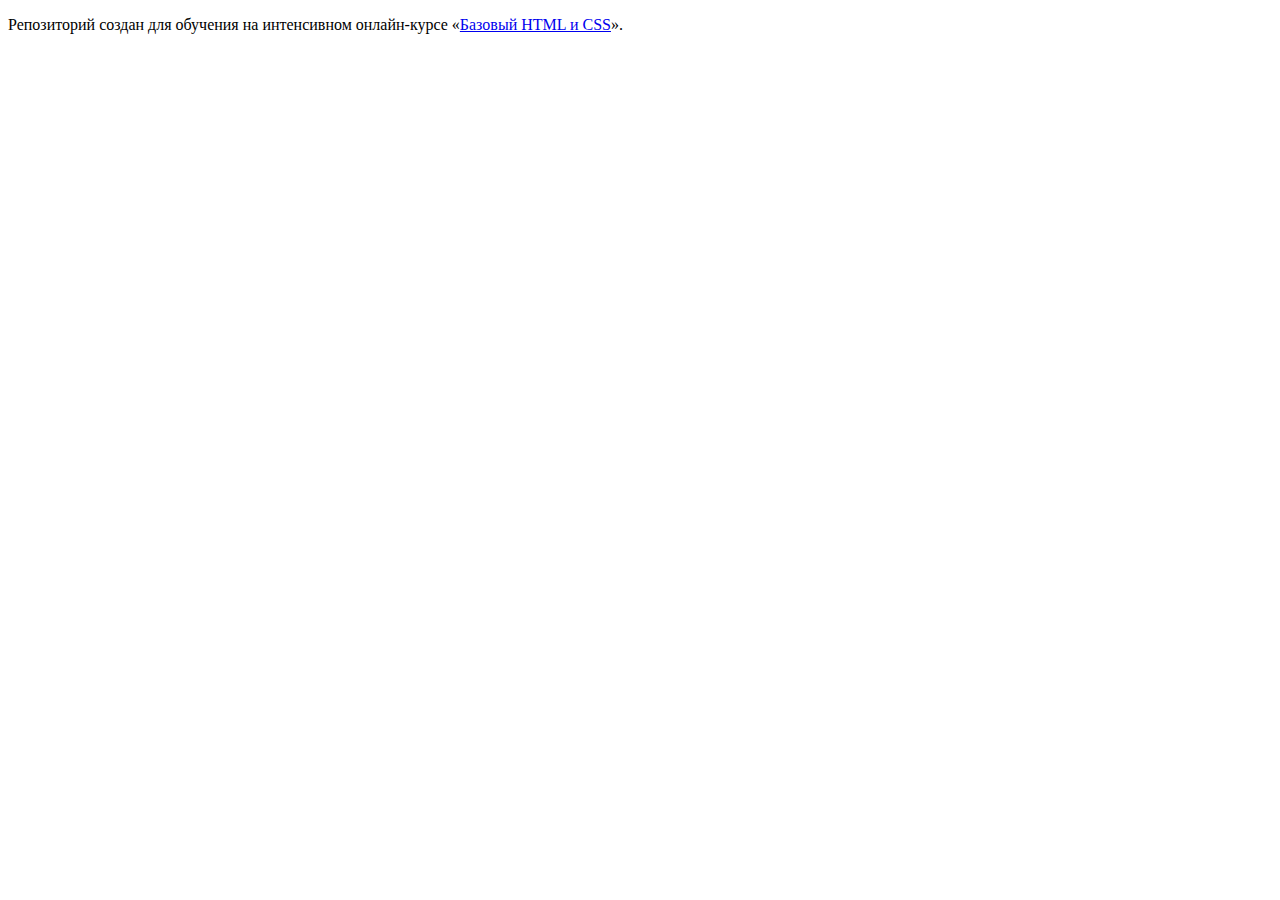
==== index.html @ c860d432 ":hatching_chick:" ====
<!DOCTYPE html>
<html lang="ru">
  <head>
    <meta charset="utf-8">
    <title>HTML Academy: Барбершоп</title>
  </head>
  <body>

    <p>Репозиторий создан для обучения на интенсивном онлайн‑курсе «<a href="https://htmlacademy.ru/intensive/htmlcss">Базовый HTML и CSS</a>».</p>

  </body>
</html>
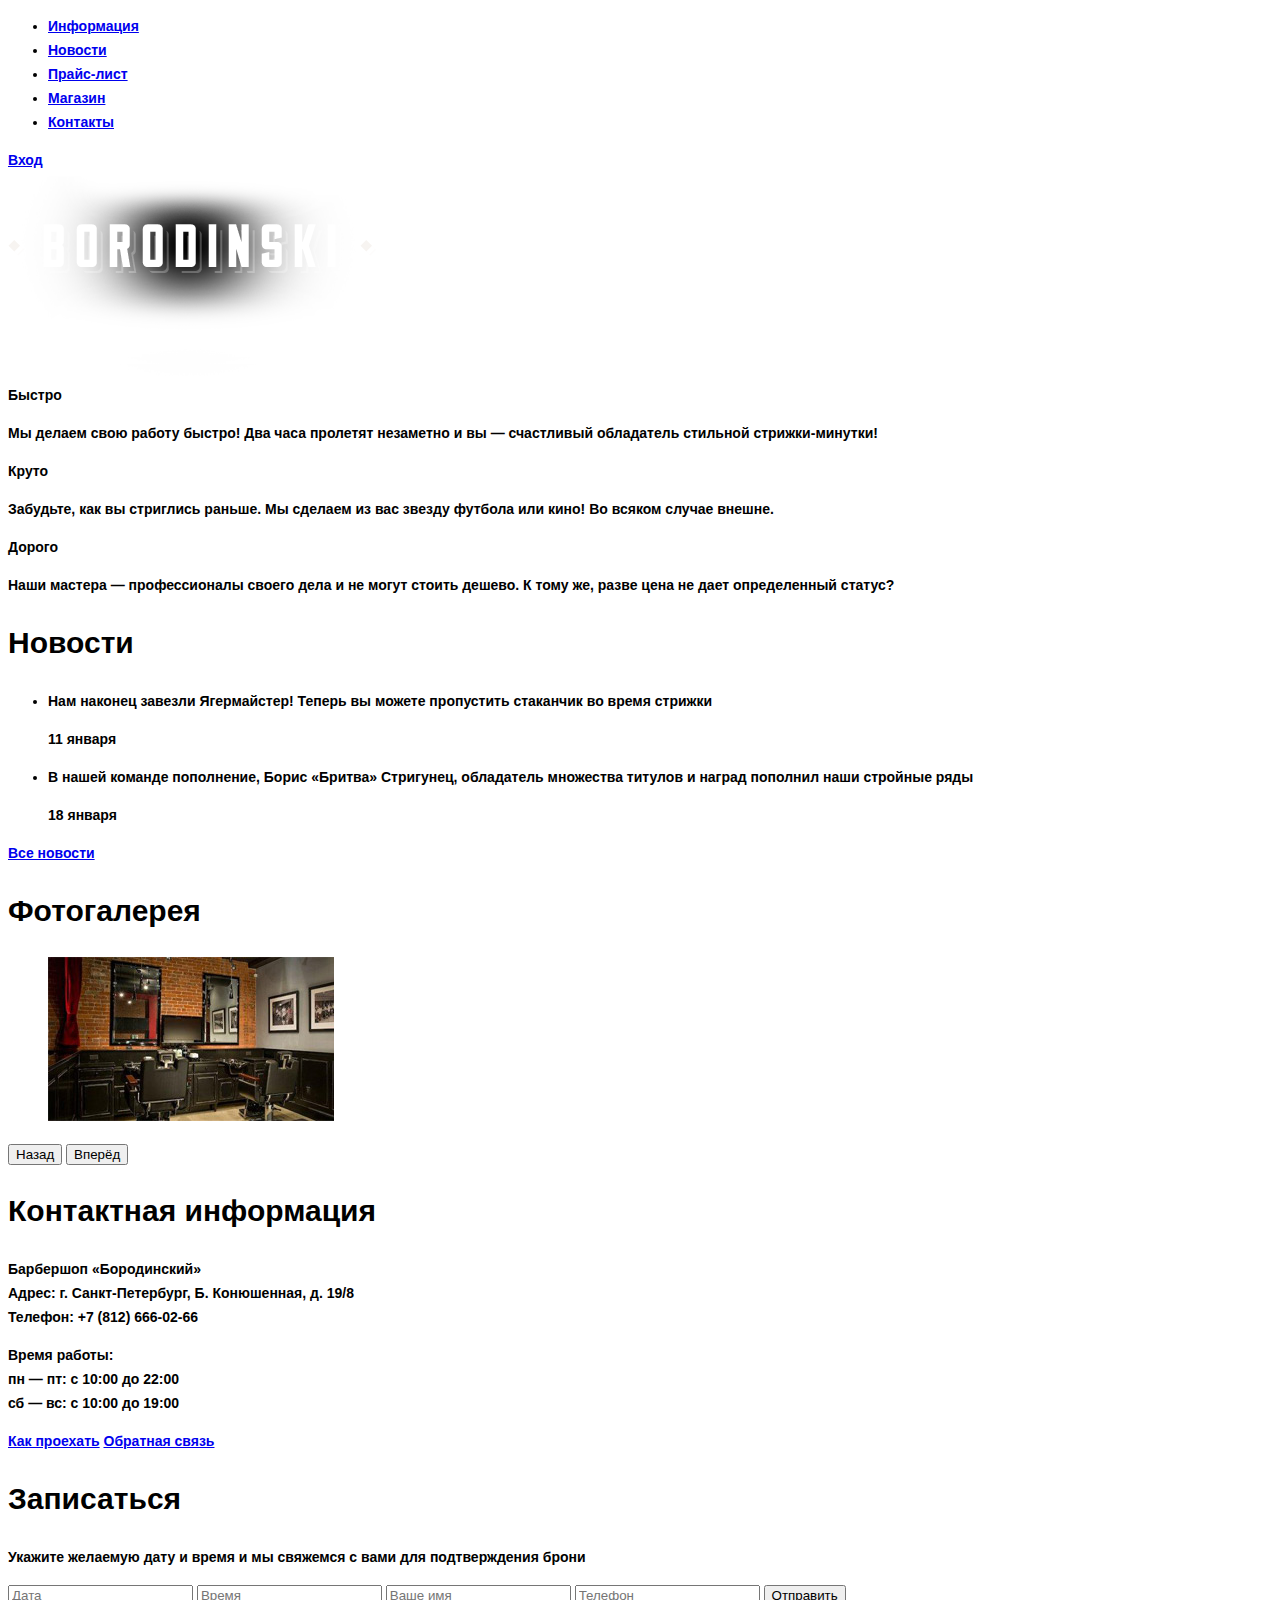
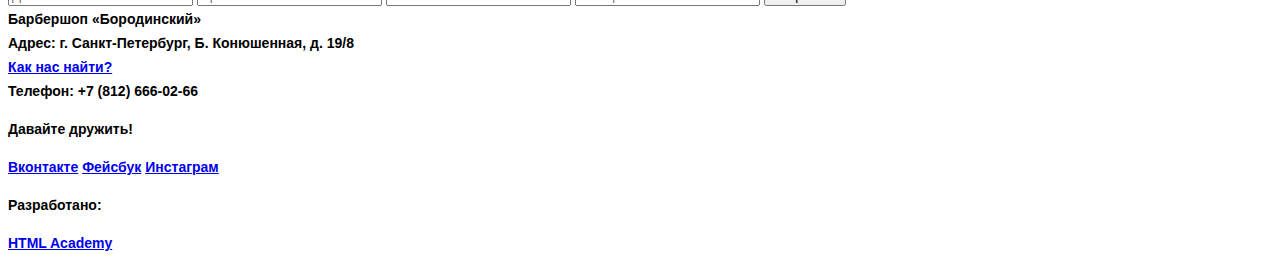
==== commit 776e6513: "картинки, css" ====
--- a/index.html
+++ b/index.html
@@ -2,11 +2,128 @@
 <html lang="ru">
   <head>
     <meta charset="utf-8">
-    <title>HTML Academy: Барбершоп</title>
+    <title>Барбершоп «Бородинский»</title>
+    <link rel="stylesheet" href="css/style.css">
   </head>
   <body>
-
-    <p>Репозиторий создан для обучения на интенсивном онлайн‑курсе «<a href="https://htmlacademy.ru/intensive/htmlcss">Базовый HTML и CSS</a>».</p>
-
+    <header class="main-header">
+      <div class="container">
+        <nav class="main-navigation">
+          <ul>
+            <li>
+              <a href="#">Информация</a>
+            </li>
+            <li>
+              <a href="#">Новости</a>
+            </li>
+            <li>
+              <a href="#">Прайс-лист</a>
+            </li>
+            <li>
+              <a href="#">Магазин</a>
+            </li>
+            <li>
+              <a href="#">Контакты</a>
+            </li>
+          </ul>
+        </nav>
+        <div class="user-block">
+          <a class="login" href="#">Вход</a>
+        </div>
+      </div>
+    </header>
+    <main class="container">
+      <div class="index-logo">
+        <img src="img/main-logo.png" width="368" height="204" alt="Барбершоп «Бородинский»">
+      </div>
+      <section class="features">
+        <div class="features-item">
+          <b class="features-name">Быстро</b>
+          <p>Мы делаем свою работу быстро! Два часа пролетят незаметно и вы — счастливый обладатель стильной стрижки-минутки!</p>
+        </div>
+        <div class="features-item">
+          <b class="features-name">Круто</b>
+          <p>Забудьте, как вы стриглись раньше. Мы сделаем из вас звезду футбола или кино! Во всяком случае внешне.</p>
+        </div>
+        <div class="features-item">
+          <b class="features-name">Дорого</b>
+          <p>Наши мастера — профессионалы своего дела и не могут стоить дешево. К тому же, разве цена не дает определенный статус?</p>
+        </div>
+      </section>
+      <div class="index-content">
+        <div class="index-content-left">
+          <h2 class="index-content-title">Новости</h2>
+          <ul class="news-preview">
+            <li>
+              <p>Нам наконец завезли Ягермайстер! Теперь вы можете пропустить стаканчик во время стрижки</p>
+              <time datetime="2016-01-11">11 января</time>
+            </li>
+            <li>
+              <p>В нашей команде пополнение, Борис «Бритва» Стригунец, обладатель множества титулов и наград пополнил наши стройные ряды</p>
+              <time datetime="2016-01-18">18 января</time>
+            </li>
+          </ul>
+          <a class="btn" href="#">Все новости</a>
+        </div>
+        <div class="index-content-right">
+          <h2 class="index-content-title">Фотогалерея</h2>
+          <div class="gallery">
+            <figure class="gallery-content">
+              <img src="img/photo-1.jpg" width="286" height="164" alt="">
+            </figure>
+            <button class="btn gallery-prev">Назад</button>
+            <button class="btn gallery-next">Вперёд</button>
+          </div>
+        </div>
+      </div>
+      <div class="index-content">
+        <div class="index-content-left">
+          <h2 class="index-content-title">Контактная информация</h2>
+          <p>
+            Барбершоп «Бородинский»<br>
+            Адрес: г. Санкт-Петербург, Б. Конюшенная, д. 19/8<br>
+            Телефон: +7 (812) 666-02-66
+          </p>
+          <p>
+            Время работы:<br>
+            пн — пт: с 10:00 до 22:00<br>
+            сб — вс: с 10:00 до 19:00
+          </p>
+          <a class="btn" href="#">Как проехать</a>
+          <a class="btn" href="#">Обратная связь</a>
+        </div>
+        <div class="index-content-right">
+          <h2 class="index-content-title">Записаться</h2>
+          <p>Укажите желаемую дату и время и мы свяжемся с вами для подтверждения брони</p>
+          <form class="appointment-form" action="https://echo.htmlacademy.ru" method="post">
+            <input type="text" name="date" value="" placeholder="Дата">
+            <input type="text" name="time" value="" placeholder="Время">
+            <input type="text" name="name" value="" placeholder="Ваше имя">
+            <input type="tel" name="phone" value="" placeholder="Телефон">
+            <button class="btn" type="submit">Отправить</button>
+          </form>
+        </div>
+      </div>
+    </main>
+    <footer class="main-footer">
+      <div class="container">
+        <section class="footer-contacts">
+          Барбершоп «Бородинский»<br>
+          Адрес: г. Санкт-Петербург, Б. Конюшенная, д. 19/8<br>
+          <a href="#">Как нас найти?</a><br>
+          Телефон: +7 (812) 666-02-66
+        </section>
+        <section class="footer-social">
+          <p>Давайте дружить!</p>
+          <a class="social-btn social-btn-vk" href="#">Вконтакте</a>
+          <a class="social-btn social-btn-fb" href="#">Фейсбук</a>
+          <a class="social-btn social-btn-inst" href="#">Инстаграм</a>
+        </section>
+        <section class="footer-copyright">
+          <p>Разработано:</p>
+          <a class="btn" href="https://htmlacademy.ru">HTML Academy</a>
+        </section>
+      </div>
+    </footer>
   </body>
 </html>
--- a/css/style.css
+++ b/css/style.css
@@ -0,0 +1,9 @@
+body {
+  font: bold 14px/24px "PT Sans Narrow", sans-serif;
+  color: #000000;
+}
+
+h2 {
+  font: bold 30px/42px "PT Sans Narrow", sans-serif;
+  color: #000000;
+}
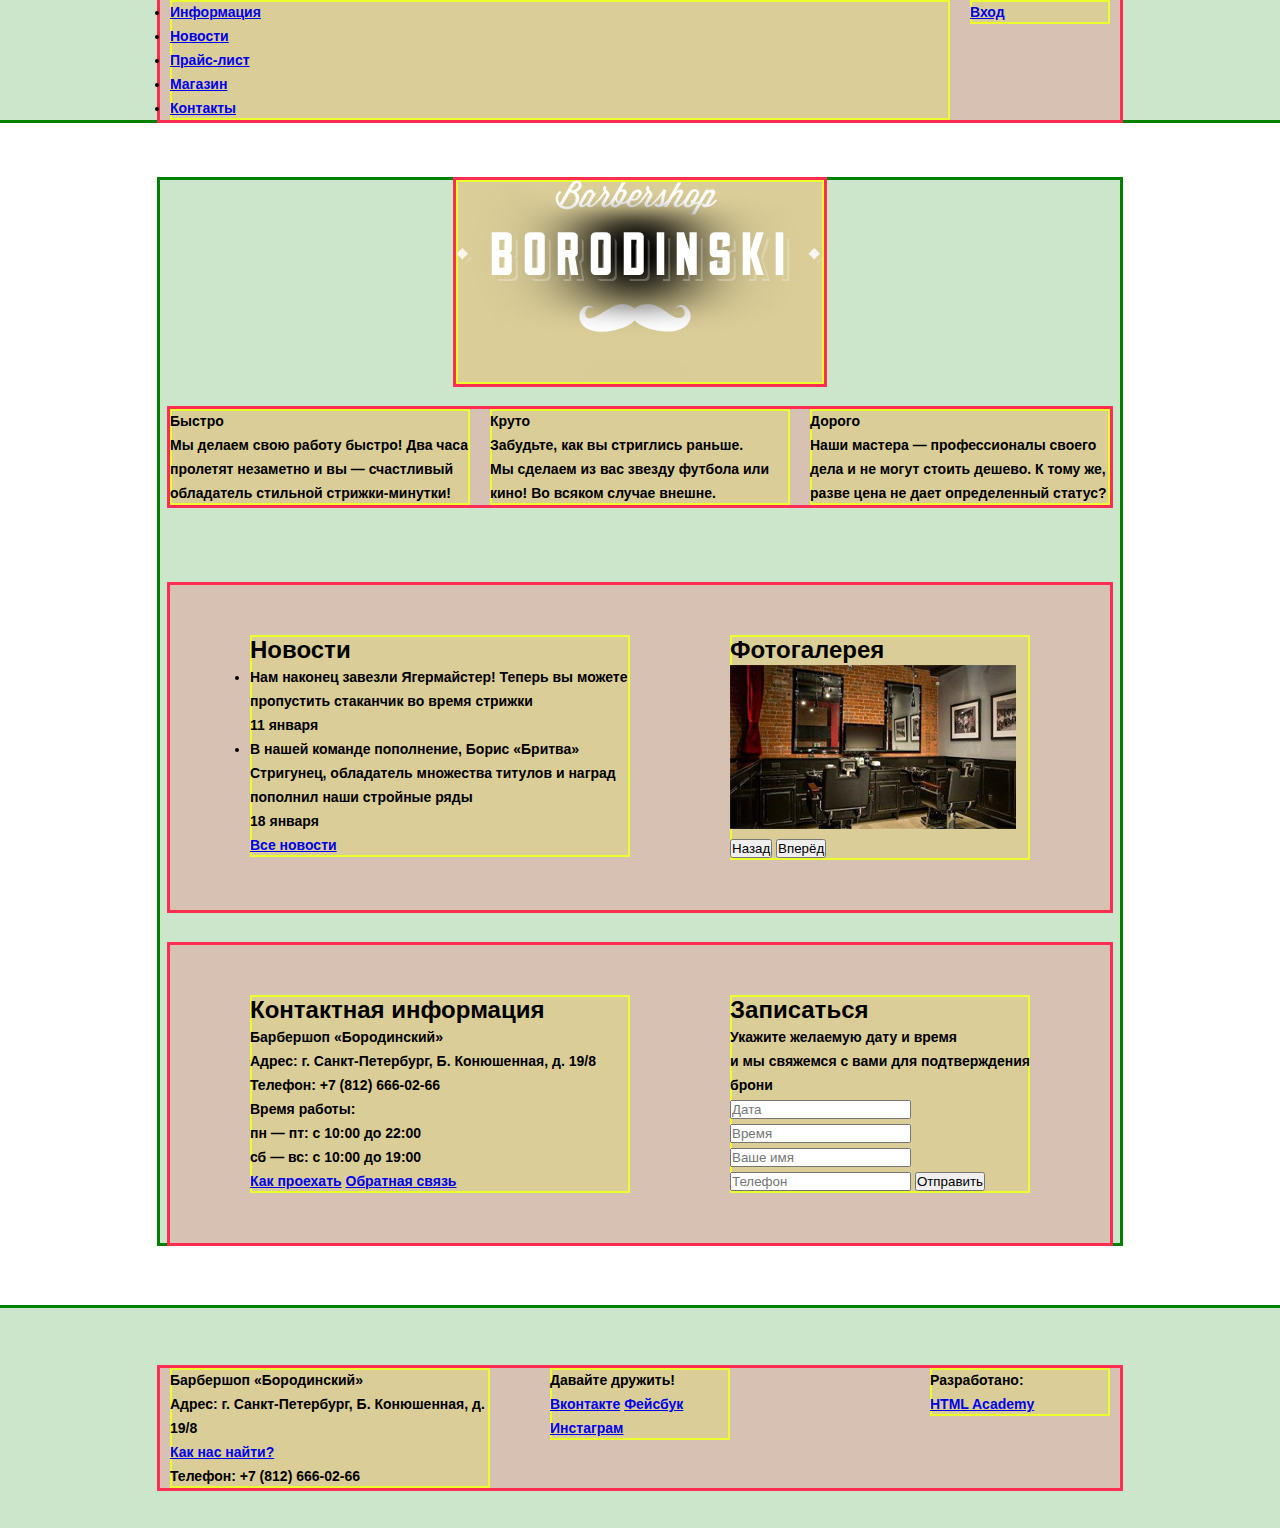
==== commit e36af1e9: "сетка" ====
--- a/index.html
+++ b/index.html
@@ -7,7 +7,7 @@
   </head>
   <body>
     <header class="main-header">
-      <div class="container">
+      <div class="container clearfix">
         <nav class="main-navigation">
           <ul>
             <li>
@@ -36,7 +36,7 @@
       <div class="index-logo">
         <img src="img/main-logo.png" width="368" height="204" alt="Барбершоп «Бородинский»">
       </div>
-      <section class="features">
+      <section class="features clearfix">
         <div class="features-item">
           <b class="features-name">Быстро</b>
           <p>Мы делаем свою работу быстро! Два часа пролетят незаметно и вы — счастливый обладатель стильной стрижки-минутки!</p>
@@ -50,7 +50,7 @@
           <p>Наши мастера — профессионалы своего дела и не могут стоить дешево. К тому же, разве цена не дает определенный статус?</p>
         </div>
       </section>
-      <div class="index-content">
+      <div class="index-content clearfix">
         <div class="index-content-left">
           <h2 class="index-content-title">Новости</h2>
           <ul class="news-preview">
@@ -76,7 +76,7 @@
           </div>
         </div>
       </div>
-      <div class="index-content">
+      <div class="index-content clearfix">
         <div class="index-content-left">
           <h2 class="index-content-title">Контактная информация</h2>
           <p>
@@ -106,7 +106,7 @@
       </div>
     </main>
     <footer class="main-footer">
-      <div class="container">
+      <div class="container clearfix">
         <section class="footer-contacts">
           Барбершоп «Бородинский»<br>
           Адрес: г. Санкт-Петербург, Б. Конюшенная, д. 19/8<br>
--- a/css/style.css
+++ b/css/style.css
@@ -1,9 +1,199 @@
+* {
+  margin: 0;
+  padding: 0;
+}
+
 body {
-  font: bold 14px/24px "PT Sans Narrow", sans-serif;
+  font: bold 14px/24px "PT Sans Narrow", Verdana, sans-serif;
+  color: #000000;
+}
+
+h1 {
+  margin-bottom: 25px;
+  font: bold 30px/42px "PT Sans Narrow", Arial, sans-serif;
   color: #000000;
 }
 
 h2 {
-  font: bold 30px/42px "PT Sans Narrow", sans-serif;
+  font: bold 24px/30px "PT Sans Narrow", Arial, sans-serif;
   color: #000000;
 }
+
+.clearfix::after {
+  content: "";
+  display: table;
+  clear: both;
+}
+
+.main-header {
+  margin-bottom: 60px;
+}
+
+.container {
+  width: 940px;
+  margin: 0 auto;
+  padding: 0 10px;
+}
+
+.main-navigation {
+  float: left;
+  width: 780px;
+}
+
+.user-block {
+  float: right;
+  width: 140px;
+}
+
+.index-logo {
+  width: 368px;
+  height: 204px;
+  margin-left: auto;
+  margin-right: auto;
+  margin-bottom: 25px;
+}
+
+.features {
+  margin-bottom: 80px;
+}
+
+.features-item {
+  float: left;
+  width: 300px;
+  margin-right: 20px;
+}
+
+.features-item:last-child {
+  margin-right: 0;
+}
+
+.index-content {
+  padding: 50px 80px;
+  margin-bottom: 35px;
+}
+
+.index-content-left {
+  float: left;
+  width: 380px;
+}
+
+.index-content-right {
+  float: right;
+  width: 300px;
+}
+
+.custom-main {
+  padding-top: 55px;
+  padding-bottom: 49px;
+}
+
+.breadcrumbs {
+  margin-bottom: 55px;
+}
+
+.catalog-filter {
+  float: left;
+  width: 220px;
+}
+
+.filter-group {
+  margin-bottom: 50px;
+}
+
+.filter-group legend {
+  margin-bottom: 30px;
+}
+
+.catalog {
+  float: right;
+  width: 700px;
+}
+
+.catalog-table {
+  font-size: 0;
+  margin-bottom: 45px;
+}
+
+.catalog-item {
+  display: inline-block;
+  width: 220px;
+  height: 286px;
+  margin-right: 20px;
+  font-size: 14px;
+  vertical-align: top;
+}
+
+.catalog-item:nth-child(3n) {
+  margin-right: 0;
+}
+
+.catalog-item img {
+  width: 220px;
+  height: 165px;
+  /*margin-bottom: 14px;*/
+}
+
+.item-content {
+  padding: 17px;
+  padding-top: 12px;
+}
+
+/*.item-title {
+  margin-bottom: 12px;
+}*/
+
+.item-title-category,
+.item-title-name {
+  display: block;
+  font-size: 14px;
+}
+
+
+
+
+
+.main-footer {
+  margin-top: 65px;
+  padding-top: 60px;
+  padding-bottom: 40px;
+}
+
+.footer-contacts {
+  float: left;
+  width: 320px;
+  margin-right: 60px;
+}
+
+.footer-social {
+  float: left;
+  width: 180px;
+}
+
+.footer-copyright {
+  float: right;
+  width: 180px;
+}
+
+
+/*grid demonstration*/
+body > * {
+  background: rgba(0, 128, 0, 0.2);
+  box-shadow: 0 0 0 3px green;
+}
+
+
+body > * > * {
+  background: rgba(255, 45, 82, 0.2);
+  box-shadow: 0 0 0 3px rgb(255, 45, 82);
+}
+
+body > * > * > * {
+  background: rgba(234, 255, 45, 0.2);
+  box-shadow: inset 0 0 0 2px rgb(234, 255, 45);
+}
+/*
+body > * > * > * > * {
+  background: rgba(0, 0, 200, 0.2);
+  box-shadow: inset 0 0 0 1px blue;
+
+}*/
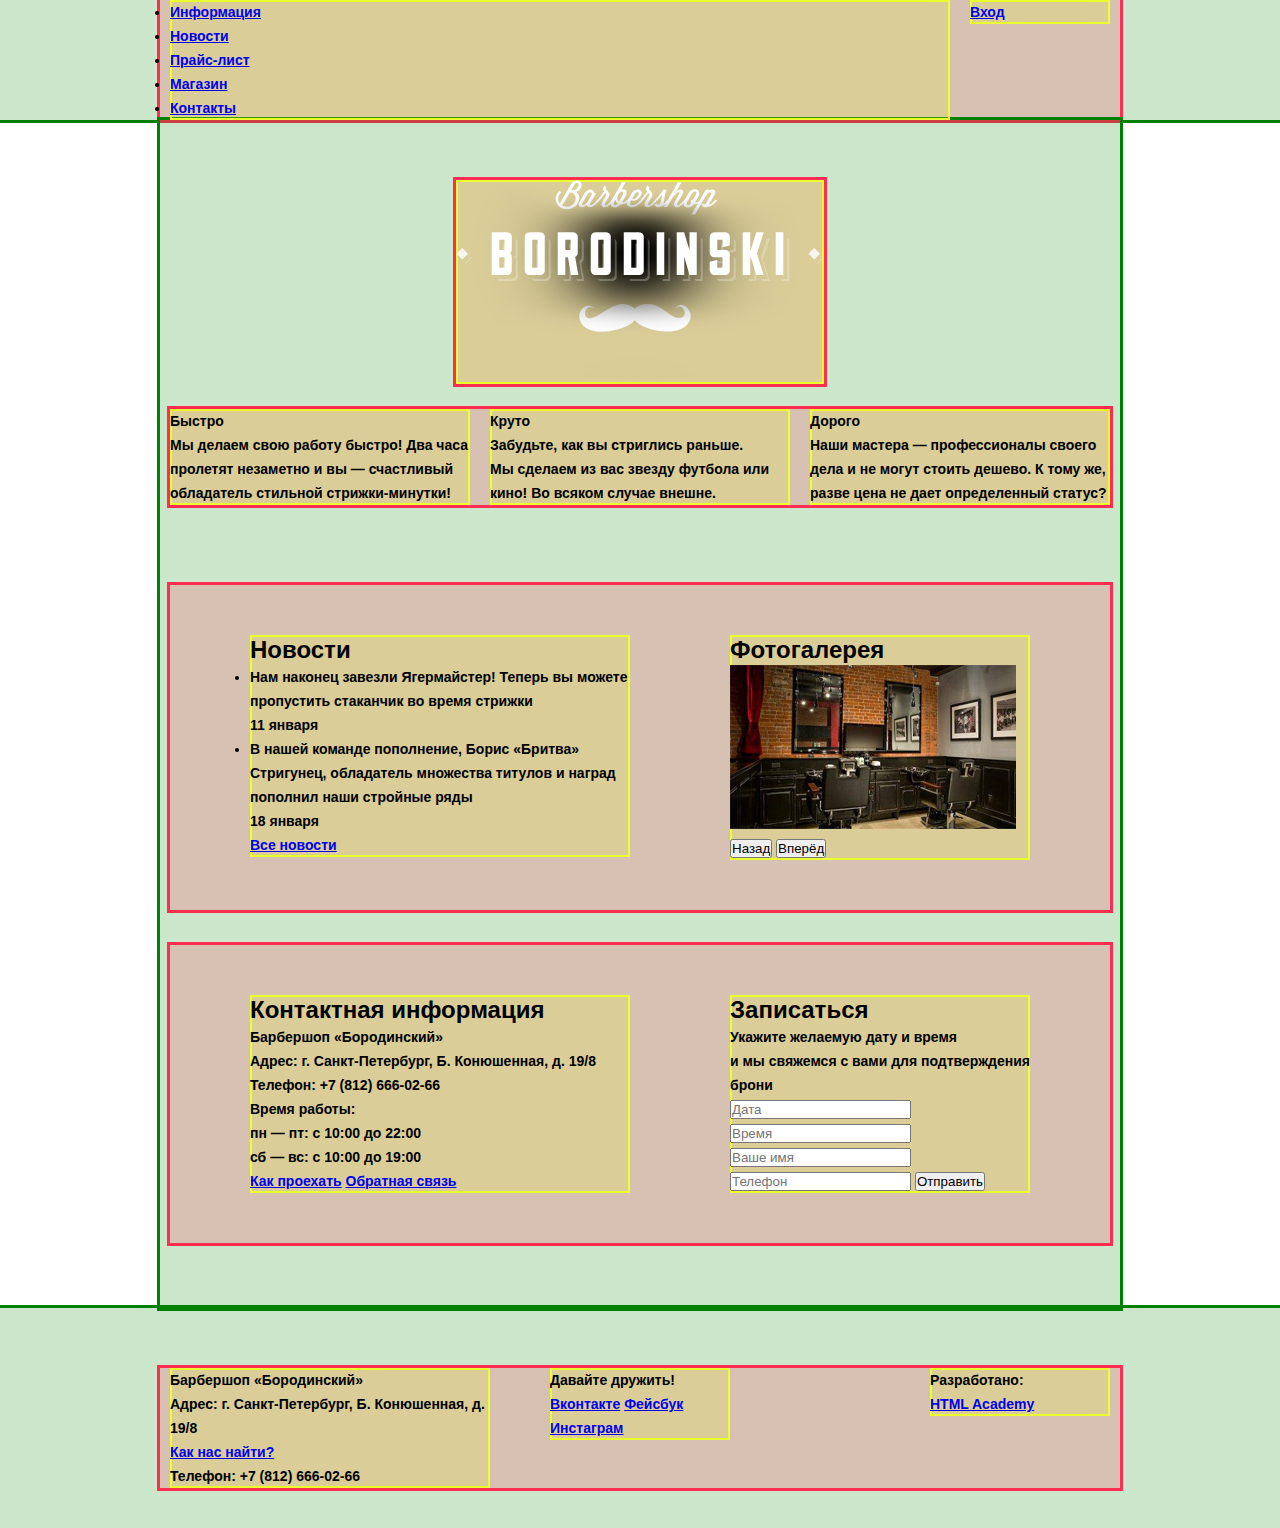
==== commit 47e8ec67: "Сетка, исправления" ====
--- a/index.html
+++ b/index.html
@@ -32,7 +32,7 @@
         </div>
       </div>
     </header>
-    <main class="container">
+    <main class="index-main container">
       <div class="index-logo">
         <img src="img/main-logo.png" width="368" height="204" alt="Барбершоп «Бородинский»">
       </div>
@@ -69,7 +69,7 @@
           <h2 class="index-content-title">Фотогалерея</h2>
           <div class="gallery">
             <figure class="gallery-content">
-              <img src="img/photo-1.jpg" width="286" height="164" alt="">
+              <img src="img/photo-1.jpg" width="286" height="164" alt="Барбершоп «Бородинский». Фотогалерея">
             </figure>
             <button class="btn gallery-prev">Назад</button>
             <button class="btn gallery-next">Вперёд</button>
--- a/css/style.css
+++ b/css/style.css
@@ -26,7 +26,7 @@
 }
 
 .main-header {
-  margin-bottom: 60px;
+  /*margin-bottom: 60px;*/
 }
 
 .container {
@@ -43,6 +43,11 @@
 .user-block {
   float: right;
   width: 140px;
+}
+
+.index-main {
+  padding-top: 60px;
+  padding-bottom: 65px;
 }
 
 .index-logo {
@@ -72,6 +77,10 @@
   margin-bottom: 35px;
 }
 
+.index-content:last-child {
+  margin-bottom: 0;
+}
+
 .index-content-left {
   float: left;
   width: 380px;
@@ -80,6 +89,10 @@
 .index-content-right {
   float: right;
   width: 300px;
+}
+
+.header-logo {
+  display: inline-block;
 }
 
 .custom-main {
@@ -133,27 +146,80 @@
   /*margin-bottom: 14px;*/
 }
 
-.item-content {
+.catalog-item-content {
   padding: 17px;
   padding-top: 12px;
 }
 
-/*.item-title {
+/*.catalog-item-title {
   margin-bottom: 12px;
 }*/
 
-.item-title-category,
-.item-title-name {
+.catalog-item-category,
+.catalog-item-name {
   display: block;
   font-size: 14px;
 }
 
-
-
-
+.images-gallery {
+  float: left;
+  width: 460px;
+}
+
+.images-big {
+  display: inline-block;
+  width: 460px;
+  height: 498px;
+  margin-bottom: 20px;
+}
+
+.images-small {
+  font-size: 0;
+}
+
+.images-small-item {
+  display: inline-block;
+  width: 140px;
+  height: 149px;
+  margin-right: 20px;
+}
+
+.images-small-item:last-child {
+  margin-right: 0;
+}
+
+.product {
+  float: right;
+  width: 390px;
+}
+
+.product-top {
+  margin-bottom: 35px;
+}
+
+.product-availiable {
+  float: left;
+  width: 230px;
+}
+
+.product-article {
+  float: right;
+  width: 140px;
+}
+
+.product-description {
+  margin-bottom: 40px;
+}
+
+.product-contents {
+  margin-top: 65px;
+}
+
+.product-contents h2 {
+  margin-bottom: 35px;
+}
 
 .main-footer {
-  margin-top: 65px;
   padding-top: 60px;
   padding-bottom: 40px;
 }
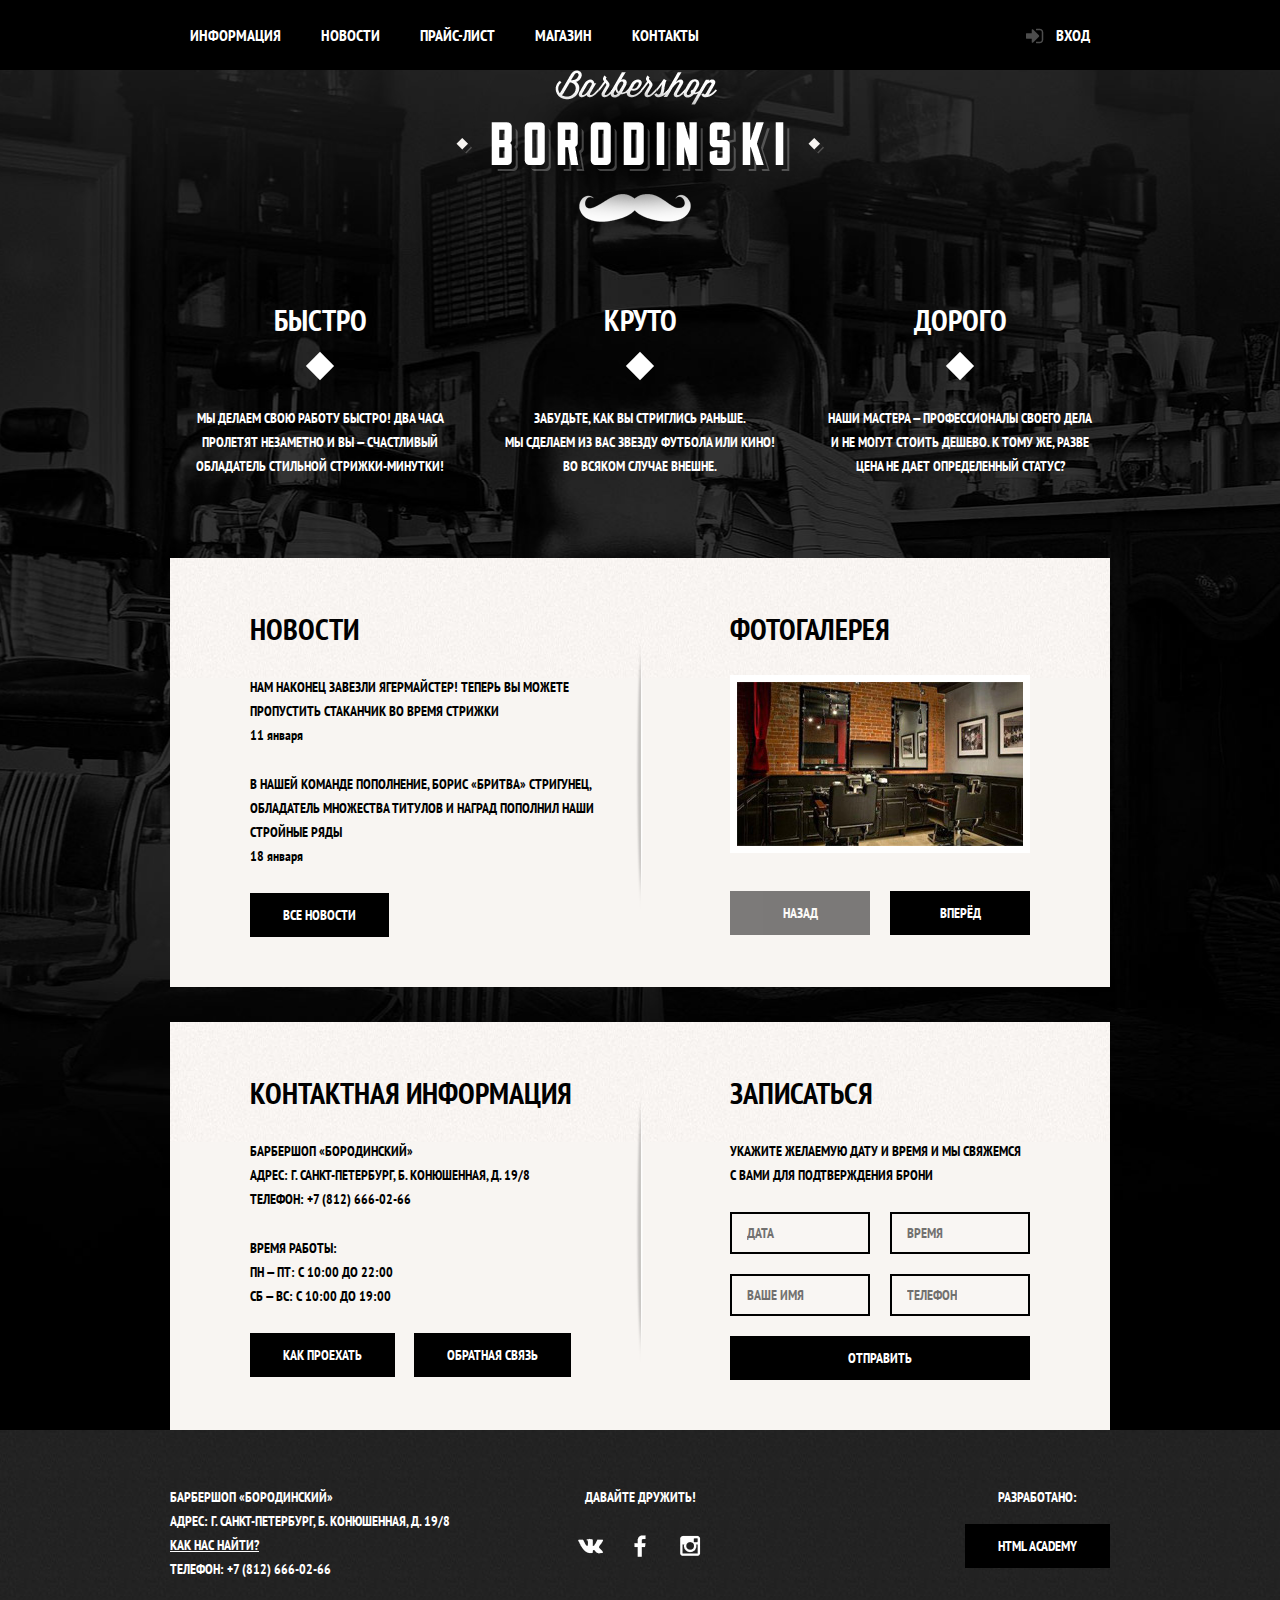
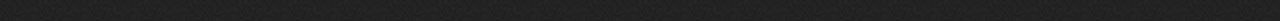
==== commit 81e90f0d: "Декоративные элементы" ====
--- a/index.html
+++ b/index.html
@@ -3,6 +3,8 @@
   <head>
     <meta charset="utf-8">
     <title>Барбершоп «Бородинский»</title>
+    <link rel="stylesheet" href="https://fonts.googleapis.com/css?family=PT+Sans+Narrow:400,700&amp;subset=latin,cyrillic">
+    <link rel="stylesheet" href="css/normalize.css">
     <link rel="stylesheet" href="css/style.css">
   </head>
   <body>
@@ -20,7 +22,7 @@
               <a href="#">Прайс-лист</a>
             </li>
             <li>
-              <a href="#">Магазин</a>
+              <a href="catalog.html">Магазин</a>
             </li>
             <li>
               <a href="#">Контакты</a>
@@ -32,7 +34,7 @@
         </div>
       </div>
     </header>
-    <main class="index-main container">
+    <main class="container">
       <div class="index-logo">
         <img src="img/main-logo.png" width="368" height="204" alt="Барбершоп «Бородинский»">
       </div>
@@ -71,7 +73,7 @@
             <figure class="gallery-content">
               <img src="img/photo-1.jpg" width="286" height="164" alt="Барбершоп «Бородинский». Фотогалерея">
             </figure>
-            <button class="btn gallery-prev">Назад</button>
+            <button class="btn gallery-prev disabled">Назад</button>
             <button class="btn gallery-next">Вперёд</button>
           </div>
         </div>
@@ -125,5 +127,26 @@
         </section>
       </div>
     </footer>
+    <div class="modal-content">
+      <button class="modal-content-close" type="button" title="Закрыть">Закрыть</button>
+      <h2>Личный кабинет</h2>
+      <p>Введите свой логин и пароль.</p>
+      <form class="login-form" action="https://echo.htmlacademy.ru" method="post">
+        <input class="icon-user" type="text" name="login" placeholder="Логин">
+        <input class="icon-password" type="password"  name="password" placeholder="Пароль">
+        <label class="login-checkbox">
+          <input type="checkbox" name="remember">
+          <span class="checkbox-custom"></span>
+          Запомните меня
+        </label>
+        <a class="restore" href="#">Я забыл пароль!</a>
+        <button class="btn" type="submit">Войти</button>
+      </form>
+    </div>
+    <div class="modal-content-map">
+      <button class="modal-content-close" type="button" title="Закрыть">Закрыть</button>
+      <div id="yandex-map"></div>
+    </div>
+    <!-- <div class="modal-overlay"></div> -->
   </body>
 </html>
--- a/css/style.css
+++ b/css/style.css
@@ -1,22 +1,20 @@
-* {
-  margin: 0;
-  padding: 0;
-}
-
 body {
-  font: bold 14px/24px "PT Sans Narrow", Verdana, sans-serif;
-  color: #000000;
-}
-
-h1 {
-  margin-bottom: 25px;
-  font: bold 30px/42px "PT Sans Narrow", Arial, sans-serif;
-  color: #000000;
-}
-
-h2 {
-  font: bold 24px/30px "PT Sans Narrow", Arial, sans-serif;
-  color: #000000;
+  min-width: 960px;
+
+  font-family: "PT Sans Narrow", Verdana, sans-serif;
+  font-size:14px;
+  line-height: 24px;
+  font-weight: 700;
+  text-transform: uppercase;
+
+  color: #ffffff;
+  background: #000000 url("../img/main-bg.jpg") center top no-repeat;
+}
+
+.inner-page {
+  color: #000000;
+
+  background: #f8f3f0 url("../img/pattern-bg.jpg") repeat;
 }
 
 .clearfix::after {
@@ -25,37 +23,145 @@
   clear: both;
 }
 
-.main-header {
-  /*margin-bottom: 60px;*/
-}
-
 .container {
   width: 940px;
   margin: 0 auto;
   padding: 0 10px;
 }
 
+.main-header {
+  color: #ffffff;
+  background-color: #000000;
+}
+
+.main-header a {
+  padding: 25px 20px;
+
+  font-size: 16px;
+  line-height: 20px;
+
+  text-decoration: none;
+  color: #ffffff;
+}
+
+.main-header a:hover {
+  background-color: #242424;
+}
+
 .main-navigation {
   float: left;
   width: 780px;
 }
 
+.main-navigation ul {
+  padding: 0;
+  margin: 0;
+
+  font-size: 0;
+
+  list-style: none;
+}
+
+.main-navigation li {
+  display: inline-block;
+
+  vertical-align: top;
+}
+
+.main-navigation a {
+  display: block;
+}
+
+.main-navigation .active {
+  position: relative;
+  background-color: none;
+}
+
+.main-navigation .active::after {
+  content: "";
+  position: absolute;
+  bottom: 0;
+  left: 20px;
+  right: 20px;
+
+  height: 5px;
+
+  background-color: #ffffff;
+}
+
+.main-navigation .active a:hover {
+  background-color: #000000;
+  cursor: default;
+}
+
+.main-navigation .header-logo {
+  float: left;
+  width: 111px;
+  height: 20px;
+  padding-top: 22px;
+}
+
+.main-navigation .header-logo:hover {
+  background-color: #000000;
+}
+
+.header-logo img {
+  width: 111px;
+  height: 24px;
+}
+
 .user-block {
   float: right;
-  width: 140px;
-}
-
-.index-main {
+  max-width: 140px;
+}
+
+.user-block .login {
+  position: relative;
+
+  display: inline-block;
+  padding-left: 50px;
+
+  vertical-align: top;
+}
+
+.login::before {
+  content: "";
+  position: absolute;
+  top: 28px;
+  left: 20px;
+
+  display: block;
+  width: 18px;
+  height: 18px;
+
+  background: url("../img/login.png") no-repeat;
+  opacity: 0.3;
+}
+
+.login:hover::before {
+  opacity: 1;
+}
+
+main {
   padding-top: 60px;
   padding-bottom: 65px;
+}
+
+.inner-page main {
+  padding-top: 55px;
+  /*padding-bottom: 50px;*/
 }
 
 .index-logo {
   width: 368px;
   height: 204px;
-  margin-left: auto;
-  margin-right: auto;
+  margin: 0 auto;
   margin-bottom: 25px;
+}
+
+.index-logo img {
+  width: 368px;
+  height: 204px;
 }
 
 .features {
@@ -66,15 +172,52 @@
   float: left;
   width: 300px;
   margin-right: 20px;
+
+  text-align: center;
 }
 
 .features-item:last-child {
   margin-right: 0;
+}
+
+.features-name {
+  position: relative;
+
+  display: block;
+  padding-bottom: 35px;
+  margin-bottom: 30px;
+
+  font-size: 30px;
+  line-height: 42px;
+}
+
+.features-name::after {
+  content: "";
+  position: absolute;
+  bottom: 0;
+  left: 50%;
+
+  display: block;
+  width: 20px;
+  height: 20px;
+  margin-left: -10px;
+
+  background-color: #ffffff;
+  transform: rotate(45deg);
+}
+
+.features-item p {
+  margin: 10px;
+  margin-bottom: 0;
 }
 
 .index-content {
   padding: 50px 80px;
   margin-bottom: 35px;
+
+  color: #000000;
+  background: url("../img/shadow.png") no-repeat center,
+              #f8f5f2 url("../img/pattern-bg.jpg") repeat-x;
 }
 
 .index-content:last-child {
@@ -91,30 +234,323 @@
   width: 300px;
 }
 
-.header-logo {
+.index-content-title {
+  margin: 0;
+  margin-bottom: 25px;
+
+  font-size: 30px;
+  line-height: 42px;
+}
+
+.index-content p {
+  margin: 0;
+  margin-bottom: 25px;
+}
+
+.news-preview {
+  margin: 0;
+  padding: 0;
+  padding-right: 35px;
+
+  list-style: none;
+}
+
+.news-preview li {
+  margin-bottom: 25px;
+}
+
+.news-preview p {
+  margin-bottom: 0;
+}
+
+.news-preview time {
+  text-transform: none;
+}
+
+.btn {
   display: inline-block;
-}
-
-.custom-main {
-  padding-top: 55px;
-  padding-bottom: 49px;
-}
-
-.breadcrumbs {
-  margin-bottom: 55px;
+  padding: 10px 33px;
+  margin-right: 16px;
+
+  font-size: 14px;
+  line-height: 24px;
+  font-family: "PT Sans Narrow", Verdana, sans-serif;
+  text-decoration: none;
+  text-transform: uppercase;
+  vertical-align: top;
+  text-align: center;
+
+  color: #ffffff;
+  background-color:#000000;
+  border: none;
+  outline: none;
+  cursor: pointer;
+}
+
+.btn:hover,
+.btn:active {
+  background-color: #663d15;
+}
+
+.btn.disabled,
+.btn:disabled {
+  cursor: default;
+  opacity: 0.5;
+}
+
+.btn.disabled:hover,
+.btn:disabled:hover {
+  background-color: #000000;
+}
+
+.gallery {
+  position: relative;
+
+  height: 260px;
+}
+
+.gallery-content {
+  height: 164px;
+  margin: 0;
+
+  background-color: #cccccc;
+  border: 7px #ffffff solid;
+}
+
+.gallery-content img {
+  width: 286px;
+  height: 164px;
+}
+
+.gallery .btn {
+  position: absolute;
+  bottom: 0;
+
+  width: 140px;
+  margin: 0;
+}
+
+.gallery-prev {
+  left: 0;
+}
+
+.gallery-next {
+  right: 0;
+}
+
+.appointment-form input {
+  float: left;
+  width: 106px;
+  padding: 7px 15px;
+  margin-right: 20px;
+  margin-bottom: 20px;
+
+  font-size: 14px;
+  line-height: 24px;
+  font-family: "PT Sans Narrow", "Arial", sans-serif;
+  text-transform: uppercase;
+
+  color: #000000;
+  background-color: #f9f6f3;
+  border: 2px solid #000000;
+  outline: none;
+}
+
+.appointment-form input:nth-child(2n) {
+  margin-right: 0;
+}
+
+.appointment-form input:focus {
+  border: 2px solid #663d15;
+}
+
+
+.appointment-form .btn {
+  clear: both;
+  width: 100%;
+}
+
+/*Inner Pages Styles*/
+
+.inner-page-title {
+ margin-bottom: 50px;
+}
+
+.inner-page h1 {
+ padding: 0;
+ margin: 0;
+ margin-bottom: 15px;
+
+ font-size: 30px;
+ line-height: 42px;
+}
+
+.breadcrumbs  {
+ padding: 0;
+ margin: 0;
+
+ list-style: none;
+}
+
+.breadcrumbs li {
+ position: relative;
+
+ display: inline;
+ padding-right: 25px;
+ margin-right: 15px;
+}
+
+.breadcrumbs li::after {
+ content: "";
+ position: absolute;
+ right: 0;
+ top: 4px;
+
+ width: 8px;
+ height: 8px;
+
+ background-color: #000000;
+ transform: rotate(45deg);
+}
+
+.breadcrumbs a {
+ color: #000000;
+ text-decoration: none;
+}
+
+.breadcrumbs a:hover {
+ text-decoration: underline;
+}
+
+.breadcrumbs .current {
+ color: #aba9a7;
+}
+
+.breadcrumbs .current::after {
+ display: none;
+}
+
+.content {
+  margin-bottom: 48px;
 }
 
 .catalog-filter {
   float: left;
   width: 220px;
+  margin-top: -5px;
 }
 
 .filter-group {
-  margin-bottom: 50px;
+  padding: 0;
+  margin-bottom: 40px;
+
+  border: none;
+  outline: none;
 }
 
 .filter-group legend {
   margin-bottom: 30px;
+
+  font-size: 24px;
+  line-height: 30px;
+
+  vertical-align: bottom;
+}
+
+.filter-group ul {
+  padding: 0;
+  margin: 0;
+
+  list-style: none;
+}
+
+.filter-group li {
+  margin-bottom: 17px;
+
+  font-size: 14px;
+  line-height: 18px;
+}
+
+.filter-group input[type="checkbox"],
+.filter-group input[type="radio"] {
+  display: none;
+}
+
+.filter-group label {
+  position: relative;
+  display: inline-block;
+  max-width: 180px;
+
+  padding-left: 44px;
+
+  cursor: pointer;
+}
+
+.filter-group label:hover {
+  color: #663d15;
+}
+
+.filter-group label.disabled,
+.filter-group label:disabled:hover {
+  color: #000000;
+  cursor: default;
+  opacity: 0.3;
+}
+
+.checkbox-custom,
+.radio-custom {
+  position: absolute;
+  left: 0;
+  top: -3px;
+
+  width: 17px;
+  height: 17px;
+
+  border: 2px #000000 solid;
+}
+
+.brend-filter input[type="checkbox"]:checked + .checkbox-custom::before,
+.brend-filter input[type="checkbox"]:checked + .checkbox-custom::after {
+  content: "";
+  position: absolute;
+  top: 8px;
+  left: 1px;
+
+  width: 15px;
+  height: 2px;
+
+  background-color: #000000;
+}
+
+.brend-filter input[type="checkbox"]:checked + .checkbox-custom::before {
+  transform: rotate(45deg);
+}
+
+.brend-filter input[type="checkbox"]:checked + .checkbox-custom::after {
+  transform: rotate(-45deg);
+}
+
+.radio-custom {
+  border-radius: 50%
+}
+
+.set-filter input[type="radio"]:checked + .radio-custom::before,
+.set-filter input[type="radio"]:checked + .radio-custom::after {
+  content: "";
+  position: absolute;
+  top: 4px;
+  left: 4px;
+
+  width: 9px;
+  height: 9px;
+
+  background-color: #000000;
+  border-radius: 50%;
+}
+
+.filter-btn {
+  font-size: 13px;
+  line-height: 18px;
 }
 
 .catalog {
@@ -124,7 +560,7 @@
 
 .catalog-table {
   font-size: 0;
-  margin-bottom: 45px;
+  margin-bottom: 25px;
 }
 
 .catalog-item {
@@ -132,8 +568,18 @@
   width: 220px;
   height: 286px;
   margin-right: 20px;
+  margin-bottom: 20px;
+
   font-size: 14px;
   vertical-align: top;
+
+  color: #000000;
+  background-color: #ffffff;
+  box-shadow: 0 0 15px rgba(0, 1, 1, 0.2);
+}
+
+.catalog-item:hover {
+  box-shadow: 0 0 20px 5px rgba(0, 1, 1, 0.3);
 }
 
 .catalog-item:nth-child(3n) {
@@ -143,22 +589,65 @@
 .catalog-item img {
   width: 220px;
   height: 165px;
-  /*margin-bottom: 14px;*/
 }
 
 .catalog-item-content {
-  padding: 17px;
-  padding-top: 12px;
-}
-
-/*.catalog-item-title {
+  padding: 16px;
+  padding-top: 10px;
+}
+
+.catalog-item-title {
+  margin: 0;
   margin-bottom: 12px;
-}*/
+
+  font-size: 14px;
+  line-height: 18px;
+}
+
+.catalog-item-title a{
+  text-decoration: none;
+  color: #000000;
+}
 
 .catalog-item-category,
 .catalog-item-name {
   display: block;
-  font-size: 14px;
+}
+
+.catalog-item-category {
+  text-transform: none;
+}
+
+.item-price {
+  display: inline-block;
+  width: 108px;
+  padding-top: 10px;
+  padding-bottom: 10px;
+
+  text-align: center;
+
+  color: #000000;
+  background-color: #e5e5e5;
+}
+
+.buy-btn {
+  padding: 10px 17px;
+  margin-right: 0;
+}
+
+.page-btn {
+  padding-left: 18px;
+  padding-right: 18px;
+  margin-right: 4px;
+}
+
+.page-btn.active {
+  color: #000000;
+  background-color: #ffffff;
+}
+
+.page-btn.active:hover{
+  cursor: default;
 }
 
 .images-gallery {
@@ -166,19 +655,25 @@
   width: 460px;
 }
 
+.images-gallery a {
+  display: inline-block;
+
+  box-shadow: 0 0 15px rgba(0, 1, 1, 0.2);
+}
+
 .images-big {
-  display: inline-block;
   width: 460px;
   height: 498px;
   margin-bottom: 20px;
 }
 
 .images-small {
+  height: 149px;
+
   font-size: 0;
 }
 
 .images-small-item {
-  display: inline-block;
   width: 140px;
   height: 149px;
   margin-right: 20px;
@@ -190,11 +685,13 @@
 
 .product {
   float: right;
-  width: 390px;
+  width: 385px;
+  margin-top: 19px;
+  padding-right: 5px;
 }
 
 .product-top {
-  margin-bottom: 35px;
+  margin-bottom: 27px;
 }
 
 .product-availiable {
@@ -204,11 +701,14 @@
 
 .product-article {
   float: right;
-  width: 140px;
-}
-
-.product-description {
-  margin-bottom: 40px;
+  max-width: 140px;
+
+  color: #aeaeae;
+}
+
+.product-description p {
+  margin: 0;
+  margin-bottom: 35px;
 }
 
 .product-contents {
@@ -216,12 +716,47 @@
 }
 
 .product-contents h2 {
-  margin-bottom: 35px;
+  margin-bottom: 25px;
+
+  font-size: 24px;
+  line-height: 30px;
+}
+
+.product-contents ul {
+  padding: 0;
+  margin: 0;
+
+  list-style: none;
+}
+
+.product-contents li {
+  position: relative;
+
+  padding-left: 20px;
+}
+
+.product-contents li::before {
+  content: "";
+  position: absolute;
+  left:0;
+  top: 6px;
+  width: 10px;
+  height: 10px;
+
+  background-color: #000000;
+  transform: rotate(45deg);
 }
 
 .main-footer {
-  padding-top: 60px;
+  padding-top: 55px;
   padding-bottom: 40px;
+
+  color: #ffffff;
+  background: #252525 url("../img/footer-bg.jpg");
+}
+
+.inner-page .main-footer {
+  box-shadow: inset 0 25px 50px rgba(0, 0, 0, 0.5);
 }
 
 .footer-contacts {
@@ -230,36 +765,287 @@
   margin-right: 60px;
 }
 
+.footer-contacts a {
+  color: #ffffff;
+}
+
+.footer-contacts a:hover {
+  text-decoration: none;
+}
+
 .footer-social {
   float: left;
   width: 180px;
+
+  text-align: center;
+}
+
+.footer-social p {
+  margin: 0;
+  margin-bottom: 15px;
+}
+
+.social-btn {
+  display: inline-block;
+  width: 43px;
+  height: 43px;
+  margin: 0 2px;
+
+  font-size: 0;
+  vertical-align: top;
+  text-decoration: none;
+
+  transition:
+  background-position 0.5s,
+  background-color 0.5s;
+
+}
+
+.social-btn:hover {
+  background-color: #ffffff;
+}
+
+.social-btn-vk {
+  background: url(../img/vk-icon.png) no-repeat center;
+  /*background-position: 9px -447px;*/
+}
+
+.social-btn-fb {
+  background: url(../img/fb-icon.png) no-repeat center;
+  /*background-position: 15px -171px;*/
+}
+
+.social-btn-inst {
+  background: url(../img/inst-icon.png) no-repeat center;
+  /*background-position: 12px -313px;*/
+}
+
+.social-btn-vk:hover {
+  background: #ffffff url(../img/vk-icon-hover.png) no-repeat center;
+  /*background-position: 9px -381px;*/
+}
+
+.social-btn-fb:hover {
+  background: #ffffff url(../img/fb-icon-hover.png) no-repeat center;
+  /*background-position: 15px -100px;*/
+}
+
+.social-btn-inst:hover {
+  background: #ffffff url(../img/inst-icon-hover.png) no-repeat center;
+  /*background-position: 12px -242px;*/
 }
 
 .footer-copyright {
   float: right;
-  width: 180px;
-}
-
-
-/*grid demonstration*/
-body > * {
-  background: rgba(0, 128, 0, 0.2);
-  box-shadow: 0 0 0 3px green;
-}
-
-
-body > * > * {
-  background: rgba(255, 45, 82, 0.2);
-  box-shadow: 0 0 0 3px rgb(255, 45, 82);
-}
-
-body > * > * > * {
-  background: rgba(234, 255, 45, 0.2);
-  box-shadow: inset 0 0 0 2px rgb(234, 255, 45);
-}
-/*
-body > * > * > * > * {
-  background: rgba(0, 0, 200, 0.2);
-  box-shadow: inset 0 0 0 1px blue;
-
-}*/
+  max-width: 180px;
+}
+
+.footer-copyright p {
+  margin: 0;
+  margin-bottom: 15px;
+
+  text-align: center;
+}
+
+.footer-copyright .btn {
+  margin-right: 0;
+}
+
+.footer-copyright .btn:hover {
+  color: #000000;
+
+  background-color: #ffffff;
+}
+
+/* Pop-up */
+
+.modal-content {
+  position: absolute;
+  top: 120px;
+  left: 50%;
+
+  display: none;
+  width: 300px;
+  padding: 50px 80px;
+  margin-left: -230px;
+
+  color: #000000;
+  background: #f8f3f0 url("../img/pattern-bg.jpg");
+  box-shadow: 0 30px 50px rgba(0, 0, 0, 0.7);
+}
+
+.modal-content-close {
+  position: absolute;
+  top: 0;
+  right: -34px;
+
+  width: 22px;
+  height: 22px;
+
+  font-size: 0;
+
+  border: 0;
+  outline: 0;
+  cursor: pointer;
+  background-color: transparent;
+}
+
+.modal-content-close::before,
+.modal-content-close::after {
+  content: "";
+  position: absolute;
+  top: 10px;
+  left: 2px;
+
+  width: 19px;
+  height: 3px;
+  background-color: #d0d0d0;
+  border-radius: 1px;
+}
+
+.modal-content-close::before {
+  transform: rotate(45deg);
+}
+
+.modal-content-close::after {
+  transform: rotate(-45deg);
+}
+
+.modal-content h2 {
+  margin: 0;
+  margin-bottom: 20px;
+
+  font-size: 30px;
+  line-height: 42px;
+}
+
+.modal-content p {
+  margin: 0;
+  margin-bottom: 14px;
+}
+
+.modal-content .login-form {
+  margin-top: 30px;
+  margin-bottom: 10px;
+}
+
+.login-form input[type="text"],
+.login-form input[type="password"] {
+  width: 241px;
+  margin: 0;
+  margin-bottom: 10px;
+  padding: 10px 15px;
+  padding-right: 40px;
+
+  font: inherit;
+  text-transform: uppercase;
+
+  color: #000000;
+  background-color: #f9f6f3;
+  border: 2px solid #000000;
+  outline: none;
+}
+
+.login-form input:focus {
+  border-color: #663d15;
+}
+
+.login-form input.icon-user {
+  background: url("../img/user-icon.png") no-repeat 268px center;
+  /*background-repeat: no-repeat;
+  background-position: 100% -504px;*/
+}
+
+.login-form input.icon-password {
+  background: url("../img/password-icon.png") no-repeat 268px center;
+  /*background-repeat: no-repeat;
+  background-position: 100% -45px;*/
+}
+
+.login-checkbox {
+  position: relative;
+
+  padding-left: 30px;
+
+  cursor: pointer;
+}
+
+.login-checkbox:hover {
+  color: #663d15;
+}
+
+.login-checkbox input[type="checkbox"] {
+  display: none;
+}
+
+.login-checkbox input[type="checkbox"] + .checkbox-custom {
+  position: absolute;
+  top: -3px;
+  left: 0;
+
+  width: 17px;
+  height: 17px;
+
+  border: 2px solid #000000;
+}
+
+.login-checkbox input[type="checkbox"]:checked + .checkbox-custom::before,
+.login-checkbox input[type="checkbox"]:checked + .checkbox-custom::after {
+  content: "";
+  position: absolute;
+  top: 8px;
+  left: 1px;
+
+  width: 15px;
+  height: 2px;
+
+  background-color: #000000;
+}
+
+.login-checkbox input[type="checkbox"]:checked + .checkbox-custom::before {
+  transform: rotate(45deg);
+}
+
+.login-checkbox input[type="checkbox"]:checked + .checkbox-custom::after {
+  transform: rotate(-45deg);
+}
+
+.login-form .restore {
+  float: right;
+
+  color: #000000;
+}
+
+.login-form .btn {
+  width: 100%;
+  margin-top: 15px;
+}
+
+.modal-content-map {
+  position: fixed;
+  top: 50%;
+  left: 50%;
+  z-index: 20;
+
+  display: none;
+  width: 766px;
+  height: 561px;
+  margin-top: -280px;
+  margin-left: -390px;
+
+  background: #e9e5dc url("../img/map.jpg");
+  border: 7px solid white;
+  box-shadow: 0 30px 50px rgba(0, 0, 0, 0.7);
+}
+
+.modal-overlay {
+  position: fixed;
+  top: 0;
+  left: 0;
+  z-index: 10;
+
+  width: 100%;
+  height: 100%;
+
+  background: rgba(0, 0, 0, 0.5);
+}
